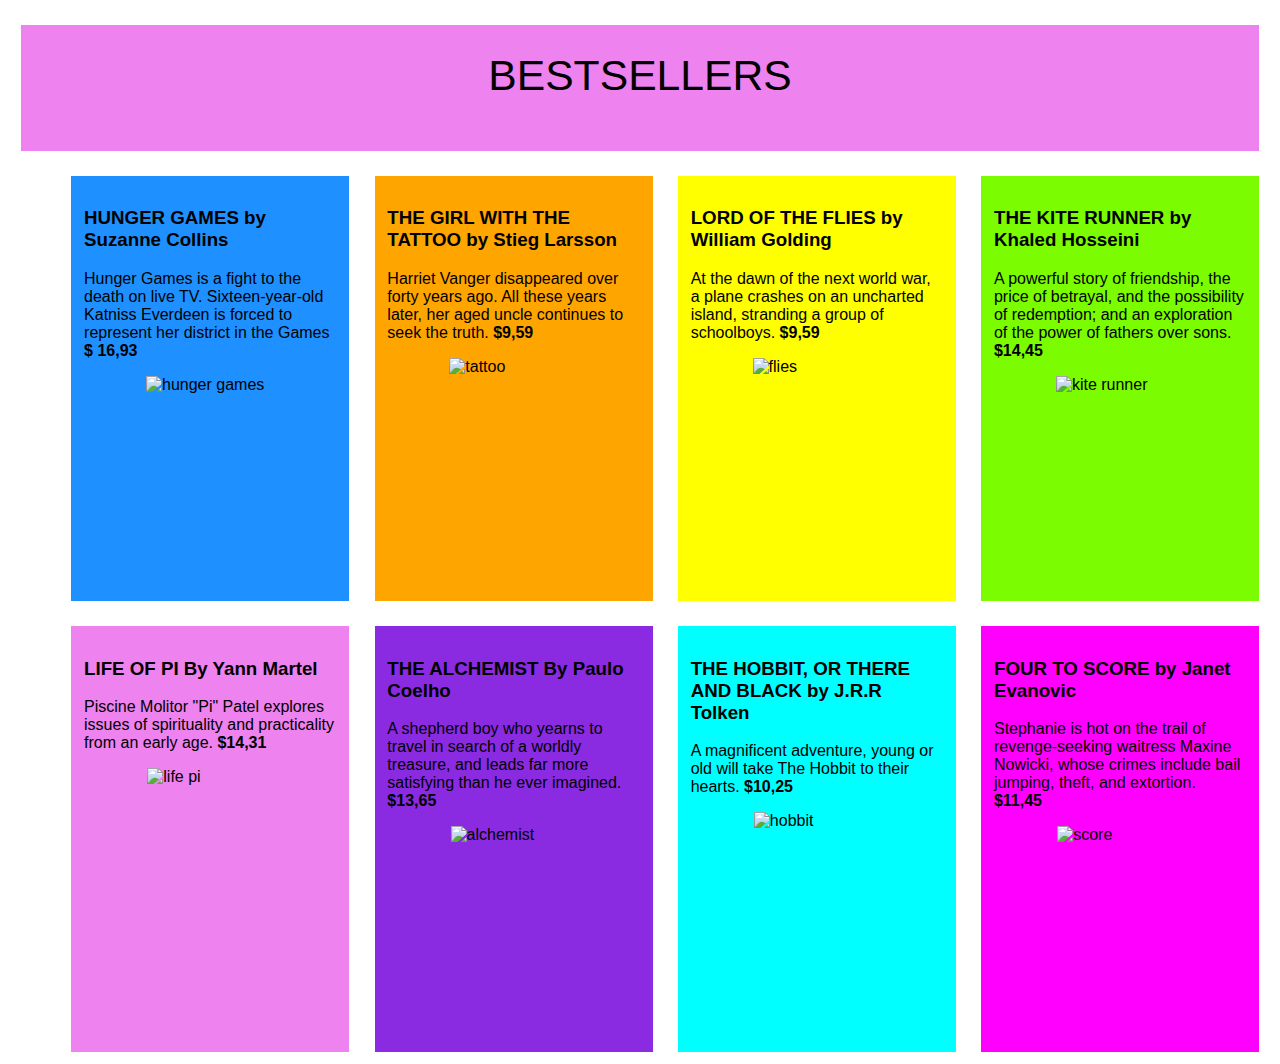
==== WEB DEVELOPMT/HandanYalcinWebAssignment4.html @ 45b0bce6 "adding files" ====
<!DOCTYPE HTML>

<html lang="en">

	<head>
		<meta charset="UTF-8" />
		<title>My New Major after Teaching</title>
		<link href="myfile4.css" rel="stylesheet" type= "text/css" media="screen" />
	 </head>
	 
	 <body>
	 
		<div class="center">
		<header id= "head">BESTSELLERS</header> 
		</div>
	 
	 <section id="s1">
		<h3> THE KITE RUNNER by Khaled Hosseini</h3>
		<p> A powerful story of friendship, the price of betrayal, and the possibility of redemption; and an exploration of the power of fathers over sons. <strong> $14,45 </strong> </p>
		<img class="s1_1--image" src="https://images-na.ssl-images-amazon.com/images/I/51aC4tiXgiL._SL260_.jpg " alt="kite runner" align="middle">
	 </section>
	 
	 <section id="s1_2">
		<h3> LORD OF THE FLIES by William Golding </h3>
		<p> At the dawn of the next world war, a plane crashes on an uncharted island, stranding a group of schoolboys.<strong> $9,59 </strong></p>
		<img class="s1_2--image" src="https://images-na.ssl-images-amazon.com/images/I/517XPK9ZhpL._SL260_.jpg" alt="flies" align="middle">
	 </section>
	 
	 <section id="s1_3">
		<h3> THE GIRL WITH THE TATTOO by Stieg Larsson </h3>
		<p> Harriet Vanger disappeared over forty years ago. All these years later, her aged uncle continues to seek the truth.<strong> $9,59 </strong> </p>
		<img class="s1_3--image" src="https://images-na.ssl-images-amazon.com/images/I/51aAKu3FqmL._SL260_.jpg" alt="tattoo" align="middle">
	 </section>
				
	 
	 <section id="s1_4">
		<h3> HUNGER GAMES by Suzanne Collins </h3>
		<p> Hunger Games is a fight to the death on live TV. Sixteen-year-old Katniss Everdeen is forced to represent her district in the Games <strong> $ 16,93 </strong></p>
		<img class="s1_3--image" src="https://images-na.ssl-images-amazon.com/images/I/41bOj-am1RL._SL260_.jpg" alt="hunger games">
	</section>
	 
	 <section id="s1_5">
		<h3> FOUR TO SCORE by Janet Evanovic </h3>
		<p>  Stephanie is hot on the trail of revenge-seeking waitress Maxine Nowicki, whose crimes include bail jumping, theft, and extortion. <strong> $11,45 </strong> </p>
		<img class="s1_5--image" src=" https://images-na.ssl-images-amazon.com/images/I/51iL-Ha7SoL._SL260_.jpg" alt="score">
	 </section>
	 
	 <section id="s1_6">
		<h3> THE HOBBIT, OR THERE AND BLACK by J.R.R Tolken </h3>
		<p> A magnificent adventure, young or old will take The Hobbit to their hearts.<strong> $10,25 </strong> </p>
		<img class="s1_6--image" src="https://images-na.ssl-images-amazon.com/images/I/41tzgUUcRJL._SL260_.jpg " alt="hobbit">
	 </section>
	 
	 <section id="s1_7">
		<h3> THE ALCHEMIST By Paulo Coelho </h3>
		<p>  A shepherd boy who yearns to travel in search of a worldly treasure, and leads far more satisfying than he ever imagined. <strong> $13,65 </strong> </p>
		<img class="s1_7--image" src=" https://images-na.ssl-images-amazon.com/images/I/41MhCmVyadL._SL260_.jpg" alt="alchemist">
	 </section>
	 
	 
	 <section id="s1_8">
		<h3> LIFE OF PI By Yann Martel </h3>
		<p>   Piscine Molitor "Pi" Patel explores issues of spirituality and practicality from an early age. <strong> $14,31</strong> </p>
		<img class="s1_8--image" src="https://images-na.ssl-images-amazon.com/images/I/51KrBMR1tHL._SL260_.jpg " alt="life pi">
	 </section>
---- WEB DEVELOPMT/myfile4.css ----
#head {
	background-color: violet;
	color: black;
	font-size: 32pt;
	height:100px;
	font-family: sans-serif;
	margin: 1%;
	margin-top: 2%;
	padding-top: 2%;
	text-align: center;
	}
	
#s1	{
	display: block;
	float:right;
	width: 20%;
	height: 400px;
	padding: 1%;
	margin: 1%;
	background-color: #7CFC00;
	color: black;
	font-size: 12pt;
	font-family: sans-serif;
	}
	
#s1_2{
	display: block;
	float:right;
	width: 20%;
	height: 400px;
	padding: 1%;
	margin: 1%;
	background-color: yellow;
	color: black;
	font-size: 12pt;
	font-family: sans-serif;
	}
	

#s1_3{
	display: block;
	float:right;
	width: 20%;
	height:400px;
	padding: 1%;
	margin: 1%;
	background-color: orange;
	color: black;
	font-size: 12pt;
	font-family: sans-serif;
	}
	
#s1_4 {
	display: block;
	float:right;
	width: 20%;
	height: 400px;
	padding: 1%;
	margin: 1%;
	background-color: dodgerblue;
	color: black;
	font-size: 12pt;
	font-family: sans-serif;
	}
	
#s1_5 {
	display: block;
	float:right;
	width: 20%;
	height: 400px;
	padding: 1%;
	margin: 1%;
	background-color: #FF00FF;
	color: black;
	font-size: 12pt;
	font-family: sans-serif;
	}


#s1_6 {
	display: block;
	float:right;
	width: 20%;
	height: 400px;
	padding: 1%;
	margin: 1%;
	background-color: aqua;
	color: black;
	font-size: 12pt;
	font-family: sans-serif;
}
	
#s1_7 {
	display: block;
	float:right;
	width: 20%;
	height: 400px;
	padding: 1%;
	margin: 1%;
	background-color: #8A2BE2;
	color: black;
	font-size: 12pt;
	font-family: sans-serif;	
}
#s1_8 {
	display: block;
	float:right;
	width: 20%;
	height: 400px;
	padding: 1%;
	margin: 1%;
	background-color: violet;
	color: black;
	font-size: 12pt;
	font-family: sans-serif;
}


.s1_1--image {
	/* Set the image to 100% of the width of the box that contains it 
		This will stop the image from going outside the edge of the box
	*/
	display: block;
    margin-left: auto;
    margin-right: auto;
	padding-bottom: 2%;
    width: 51%;
	
	
	
}

.s1_2--image {
	/* Set the image to 100% of the width of the box that contains it 
		This will stop the image from going outside the edge of the box
	*/
	display: block;
    margin-left: auto;
    margin-right: auto;
	padding-bottom: 2%;
    width: 51%;
}

.s1_3--image {
	/* Set the image to 100% of the width of the box that contains it 
		This will stop the image from going outside the edge of the box
	*/
	display: block;
    margin-left: auto;
    margin-right: auto;
	padding-bottom: 2%;
    width: 51%;
}
.s1_4--image {
	/* Set the image to 100% of the width of the box that contains it 
		This will stop the image from going outside the edge of the box
	*/
	display: block;
    margin-left: auto;
    margin-right: auto;
	padding-bottom: 2%;
    width: 51%;
}
.s1_5--image {
	/* Set the image to 100% of the width of the box that contains it 
		This will stop the image from going outside the edge of the box
	*/
	display: block;
    margin-left: auto;
    margin-right: auto;
	padding-bottom: 2%;
    width: 50%;
}
.s1_6--image {
	/* Set the image to 100% of the width of the box that contains it 
		This will stop the image from going outside the edge of the box
	*/
	display: block;
    margin-left: auto;
    margin-right: auto;
	padding-bottombottom: 2%;
    width: 50%;
}
.s1_7--image {
	/* Set the image to 100% of the width of the box that contains it 
		This will stop the image from going outside the edge of the box
	*/
	display: block;
    margin-left: auto;
    margin-right: auto;
	padding-bottom: 2%;
    width: 50%;
}
.s1_8--image {
	/* Set the image to 100% of the width of the box that contains it 
		This will stop the image from going outside the edge of the box
	*/
	display: block;
    margin-left: auto;
    margin-right: auto;
	padding-bottom: 2%;
    width: 50%;
}

.s1_4--video{
	/* Get rid of the border on the iframe*/
	border: 0;

	/* Set the maximum width for the video box*/
	max-width:200px;

	/* Set the width of the video box to 100% of 200px
		Doing it this way will let the video box get smaller if the window gets too small
	*/
	width: 100%;
	
}
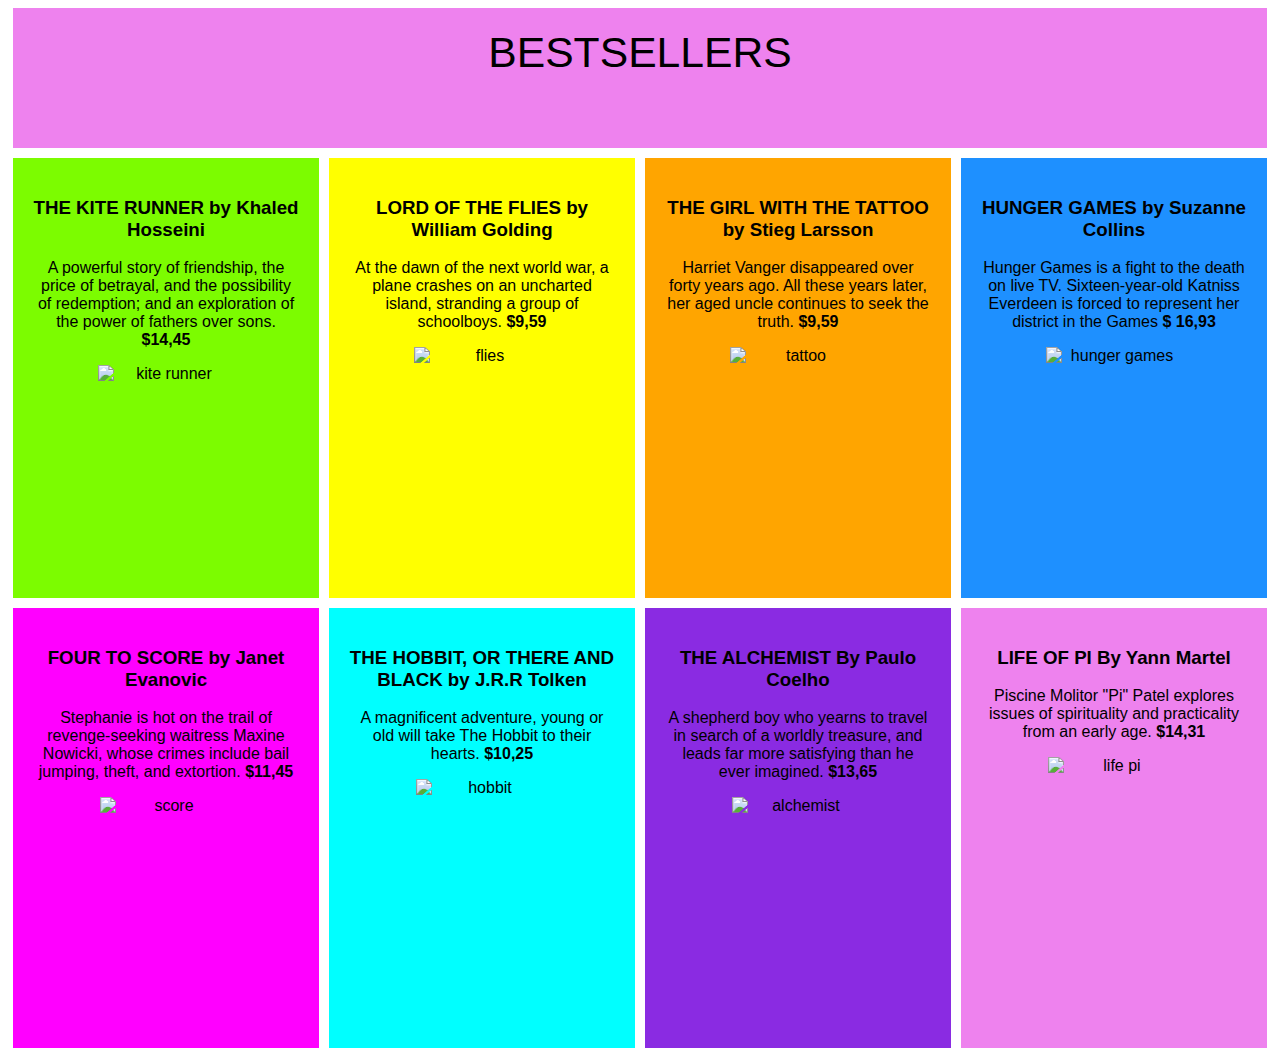
==== commit 51f061ea: "Changes to layout" ====
--- a/WEB DEVELOPMT/HandanYalcinWebAssignment4.html
+++ b/WEB DEVELOPMT/HandanYalcinWebAssignment4.html
@@ -1,68 +1,88 @@
 <!DOCTYPE HTML>
 
+<!-- Changes from James -->
 <html lang="en">
 
 	<head>
 		<meta charset="UTF-8" />
 		<title>My New Major after Teaching</title>
-		<link href="myfile4.css" rel="stylesheet" type= "text/css" media="screen" />
+		<link href="myfile4.css" rel="stylesheet" type= "text/css" />
 	 </head>
-	 
+
 	 <body>
-	 
-		<div class="center">
-		<header id= "head">BESTSELLERS</header> 
-		</div>
-	 
-	 <section id="s1">
-		<h3> THE KITE RUNNER by Khaled Hosseini</h3>
-		<p> A powerful story of friendship, the price of betrayal, and the possibility of redemption; and an exploration of the power of fathers over sons. <strong> $14,45 </strong> </p>
-		<img class="s1_1--image" src="https://images-na.ssl-images-amazon.com/images/I/51aC4tiXgiL._SL260_.jpg " alt="kite runner" align="middle">
-	 </section>
-	 
-	 <section id="s1_2">
-		<h3> LORD OF THE FLIES by William Golding </h3>
-		<p> At the dawn of the next world war, a plane crashes on an uncharted island, stranding a group of schoolboys.<strong> $9,59 </strong></p>
-		<img class="s1_2--image" src="https://images-na.ssl-images-amazon.com/images/I/517XPK9ZhpL._SL260_.jpg" alt="flies" align="middle">
-	 </section>
-	 
-	 <section id="s1_3">
-		<h3> THE GIRL WITH THE TATTOO by Stieg Larsson </h3>
-		<p> Harriet Vanger disappeared over forty years ago. All these years later, her aged uncle continues to seek the truth.<strong> $9,59 </strong> </p>
-		<img class="s1_3--image" src="https://images-na.ssl-images-amazon.com/images/I/51aAKu3FqmL._SL260_.jpg" alt="tattoo" align="middle">
-	 </section>
-				
-	 
-	 <section id="s1_4">
-		<h3> HUNGER GAMES by Suzanne Collins </h3>
-		<p> Hunger Games is a fight to the death on live TV. Sixteen-year-old Katniss Everdeen is forced to represent her district in the Games <strong> $ 16,93 </strong></p>
-		<img class="s1_3--image" src="https://images-na.ssl-images-amazon.com/images/I/41bOj-am1RL._SL260_.jpg" alt="hunger games">
-	</section>
-	 
-	 <section id="s1_5">
-		<h3> FOUR TO SCORE by Janet Evanovic </h3>
-		<p>  Stephanie is hot on the trail of revenge-seeking waitress Maxine Nowicki, whose crimes include bail jumping, theft, and extortion. <strong> $11,45 </strong> </p>
-		<img class="s1_5--image" src=" https://images-na.ssl-images-amazon.com/images/I/51iL-Ha7SoL._SL260_.jpg" alt="score">
-	 </section>
-	 
-	 <section id="s1_6">
-		<h3> THE HOBBIT, OR THERE AND BLACK by J.R.R Tolken </h3>
-		<p> A magnificent adventure, young or old will take The Hobbit to their hearts.<strong> $10,25 </strong> </p>
-		<img class="s1_6--image" src="https://images-na.ssl-images-amazon.com/images/I/41tzgUUcRJL._SL260_.jpg " alt="hobbit">
-	 </section>
-	 
-	 <section id="s1_7">
-		<h3> THE ALCHEMIST By Paulo Coelho </h3>
-		<p>  A shepherd boy who yearns to travel in search of a worldly treasure, and leads far more satisfying than he ever imagined. <strong> $13,65 </strong> </p>
-		<img class="s1_7--image" src=" https://images-na.ssl-images-amazon.com/images/I/41MhCmVyadL._SL260_.jpg" alt="alchemist">
-	 </section>
-	 
-	 
-	 <section id="s1_8">
-		<h3> LIFE OF PI By Yann Martel </h3>
-		<p>   Piscine Molitor "Pi" Patel explores issues of spirituality and practicality from an early age. <strong> $14,31</strong> </p>
-		<img class="s1_8--image" src="https://images-na.ssl-images-amazon.com/images/I/51KrBMR1tHL._SL260_.jpg " alt="life pi">
-	 </section>
-	 
-	 
-	 +		 <section class="header">
+			 <div class="layout-100">
+				<div class="header-content">
+					<header id= "head">BESTSELLERS</header>
+				</div>
+			</div>
+		</section>
+
+		<section class="book-gallery">
+			 <div class="layout-25">
+				<div id="s1" class="book-gallery-content">
+					<h3> THE KITE RUNNER by Khaled Hosseini</h3>
+					<p> A powerful story of friendship, the price of betrayal, and the possibility of redemption; and an exploration of the power of fathers over sons. <strong> $14,45 </strong> </p>
+					<img class="s1_1--image" src="https://images-na.ssl-images-amazon.com/images/I/51aC4tiXgiL._SL260_.jpg " alt="kite runner" align="middle">
+				</div>
+			 </div>
+
+			 <div class="layout-25">
+				 <div id="s1_2" class="book-gallery-content">
+					<h3> LORD OF THE FLIES by William Golding </h3>
+					<p> At the dawn of the next world war, a plane crashes on an uncharted island, stranding a group of schoolboys.<strong> $9,59 </strong></p>
+					<img class="s1_2--image" src="https://images-na.ssl-images-amazon.com/images/I/517XPK9ZhpL._SL260_.jpg" alt="flies" align="middle">
+				</div>
+			 </div>
+
+			 <div class="layout-25">
+				 <div id="s1_3" class="book-gallery-content">
+					<h3> THE GIRL WITH THE TATTOO by Stieg Larsson </h3>
+					<p> Harriet Vanger disappeared over forty years ago. All these years later, her aged uncle continues to seek the truth.<strong> $9,59 </strong> </p>
+					<img class="s1_3--image" src="https://images-na.ssl-images-amazon.com/images/I/51aAKu3FqmL._SL260_.jpg" alt="tattoo" align="middle">
+				</div>
+			 </div>
+
+			 <div class="layout-25">
+				 <div id="s1_4" class="book-gallery-content">
+					<h3> HUNGER GAMES by Suzanne Collins </h3>
+					<p> Hunger Games is a fight to the death on live TV. Sixteen-year-old Katniss Everdeen is forced to represent her district in the Games <strong> $ 16,93 </strong></p>
+					<img class="s1_3--image" src="https://images-na.ssl-images-amazon.com/images/I/41bOj-am1RL._SL260_.jpg" alt="hunger games">
+				</div>
+			</div>
+
+			 <div class="layout-25">
+				 <div id="s1_5" class="book-gallery-content">
+					<h3> FOUR TO SCORE by Janet Evanovic </h3>
+					<p>  Stephanie is hot on the trail of revenge-seeking waitress Maxine Nowicki, whose crimes include bail jumping, theft, and extortion. <strong> $11,45 </strong> </p>
+					<img class="s1_5--image" src=" https://images-na.ssl-images-amazon.com/images/I/51iL-Ha7SoL._SL260_.jpg" alt="score">
+				</div>
+			 </div>
+
+			 <div class="layout-25">
+				 <div id="s1_6" class="book-gallery-content">
+					<h3> THE HOBBIT, OR THERE AND BLACK by J.R.R Tolken </h3>
+					<p> A magnificent adventure, young or old will take The Hobbit to their hearts.<strong> $10,25 </strong> </p>
+					<img class="s1_6--image" src="https://images-na.ssl-images-amazon.com/images/I/41tzgUUcRJL._SL260_.jpg " alt="hobbit">
+				</div>
+			 </div>
+
+			 <div class="layout-25">
+				 <div id="s1_7" accesskey=""class="book-gallery-content">
+					<h3> THE ALCHEMIST By Paulo Coelho </h3>
+					<p>  A shepherd boy who yearns to travel in search of a worldly treasure, and leads far more satisfying than he ever imagined. <strong> $13,65 </strong> </p>
+					<img class="s1_7--image" src=" https://images-na.ssl-images-amazon.com/images/I/41MhCmVyadL._SL260_.jpg" alt="alchemist">
+				</div>
+			 </div>
+
+			 <div class="layout-25">
+				 <div id="s1_8" class="book-gallery-content">
+					<h3> LIFE OF PI By Yann Martel </h3>
+					<p> Piscine Molitor "Pi" Patel explores issues of spirituality and practicality from an early age. <strong> $14,31</strong> </p>
+					<img class="s1_8--image" src="https://images-na.ssl-images-amazon.com/images/I/51KrBMR1tHL._SL260_.jpg " alt="life pi">
+				</div>
+			 </div>
+		 </section>
+
+	 </body>
+</html>
--- a/WEB DEVELOPMT/myfile4.css
+++ b/WEB DEVELOPMT/myfile4.css
@@ -1,137 +1,93 @@
-#head {
+#s1	{
+	display: block;
+	height: 400px;
+	background-color: #7CFC00;
+	color: black;
+	font-size: 12pt;
+	font-family: sans-serif;
+	}
+
+#s1_2{
+	display: block;
+	height: 400px;
+	background-color: yellow;
+	color: black;
+	font-size: 12pt;
+	font-family: sans-serif;
+	}
+
+
+#s1_3{
+	display: block;
+	height:400px;
+	background-color: orange;
+	color: black;
+	font-size: 12pt;
+	font-family: sans-serif;
+	}
+
+#s1_4 {
+	display: block;
+	height: 400px;
+	background-color: dodgerblue;
+	color: black;
+	font-size: 12pt;
+	font-family: sans-serif;
+	}
+
+#s1_5 {
+	display: block;
+	height: 400px;
+	background-color: #FF00FF;
+	color: black;
+	font-size: 12pt;
+	font-family: sans-serif;
+	}
+
+
+#s1_6 {
+	display: block;
+	height: 400px;
+	background-color: aqua;
+	color: black;
+	font-size: 12pt;
+	font-family: sans-serif;
+}
+
+#s1_7 {
+	display: block;
+	height: 400px;
+	background-color: #8A2BE2;
+	color: black;
+	font-size: 12pt;
+	font-family: sans-serif;
+}
+#s1_8 {
+	display: block;
+	height: 400px;
 	background-color: violet;
 	color: black;
-	font-size: 32pt;
-	height:100px;
-	font-family: sans-serif;
-	margin: 1%;
-	margin-top: 2%;
-	padding-top: 2%;
-	text-align: center;
-	}
-	
-#s1	{
-	display: block;
-	float:right;
-	width: 20%;
-	height: 400px;
-	padding: 1%;
-	margin: 1%;
-	background-color: #7CFC00;
-	color: black;
-	font-size: 12pt;
-	font-family: sans-serif;
-	}
-	
-#s1_2{
-	display: block;
-	float:right;
-	width: 20%;
-	height: 400px;
-	padding: 1%;
-	margin: 1%;
-	background-color: yellow;
-	color: black;
-	font-size: 12pt;
-	font-family: sans-serif;
-	}
-	
-
-#s1_3{
-	display: block;
-	float:right;
-	width: 20%;
-	height:400px;
-	padding: 1%;
-	margin: 1%;
-	background-color: orange;
-	color: black;
-	font-size: 12pt;
-	font-family: sans-serif;
-	}
-	
-#s1_4 {
-	display: block;
-	float:right;
-	width: 20%;
-	height: 400px;
-	padding: 1%;
-	margin: 1%;
-	background-color: dodgerblue;
-	color: black;
-	font-size: 12pt;
-	font-family: sans-serif;
-	}
-	
-#s1_5 {
-	display: block;
-	float:right;
-	width: 20%;
-	height: 400px;
-	padding: 1%;
-	margin: 1%;
-	background-color: #FF00FF;
-	color: black;
-	font-size: 12pt;
-	font-family: sans-serif;
-	}
-
-
-#s1_6 {
-	display: block;
-	float:right;
-	width: 20%;
-	height: 400px;
-	padding: 1%;
-	margin: 1%;
-	background-color: aqua;
-	color: black;
-	font-size: 12pt;
-	font-family: sans-serif;
-}
-	
-#s1_7 {
-	display: block;
-	float:right;
-	width: 20%;
-	height: 400px;
-	padding: 1%;
-	margin: 1%;
-	background-color: #8A2BE2;
-	color: black;
-	font-size: 12pt;
-	font-family: sans-serif;	
-}
-#s1_8 {
-	display: block;
-	float:right;
-	width: 20%;
-	height: 400px;
-	padding: 1%;
-	margin: 1%;
-	background-color: violet;
-	color: black;
 	font-size: 12pt;
 	font-family: sans-serif;
 }
 
 
 .s1_1--image {
-	/* Set the image to 100% of the width of the box that contains it 
-		This will stop the image from going outside the edge of the box
-	*/
-	display: block;
-    margin-left: auto;
-    margin-right: auto;
-	padding-bottom: 2%;
-    width: 51%;
-	
-	
-	
+	/* Set the image to 100% of the width of the box that contains it
+		This will stop the image from going outside the edge of the box
+	*/
+	display: block;
+    margin-left: auto;
+    margin-right: auto;
+	padding-bottom: 2%;
+    width: 51%;
+
+
+
 }
 
 .s1_2--image {
-	/* Set the image to 100% of the width of the box that contains it 
+	/* Set the image to 100% of the width of the box that contains it
 		This will stop the image from going outside the edge of the box
 	*/
 	display: block;
@@ -142,7 +98,7 @@
 }
 
 .s1_3--image {
-	/* Set the image to 100% of the width of the box that contains it 
+	/* Set the image to 100% of the width of the box that contains it
 		This will stop the image from going outside the edge of the box
 	*/
 	display: block;
@@ -152,7 +108,7 @@
     width: 51%;
 }
 .s1_4--image {
-	/* Set the image to 100% of the width of the box that contains it 
+	/* Set the image to 100% of the width of the box that contains it
 		This will stop the image from going outside the edge of the box
 	*/
 	display: block;
@@ -162,7 +118,7 @@
     width: 51%;
 }
 .s1_5--image {
-	/* Set the image to 100% of the width of the box that contains it 
+	/* Set the image to 100% of the width of the box that contains it
 		This will stop the image from going outside the edge of the box
 	*/
 	display: block;
@@ -172,7 +128,7 @@
     width: 50%;
 }
 .s1_6--image {
-	/* Set the image to 100% of the width of the box that contains it 
+	/* Set the image to 100% of the width of the box that contains it
 		This will stop the image from going outside the edge of the box
 	*/
 	display: block;
@@ -182,7 +138,7 @@
     width: 50%;
 }
 .s1_7--image {
-	/* Set the image to 100% of the width of the box that contains it 
+	/* Set the image to 100% of the width of the box that contains it
 		This will stop the image from going outside the edge of the box
 	*/
 	display: block;
@@ -192,7 +148,7 @@
     width: 50%;
 }
 .s1_8--image {
-	/* Set the image to 100% of the width of the box that contains it 
+	/* Set the image to 100% of the width of the box that contains it
 		This will stop the image from going outside the edge of the box
 	*/
 	display: block;
@@ -213,5 +169,36 @@
 		Doing it this way will let the video box get smaller if the window gets too small
 	*/
 	width: 100%;
-	
-}+
+}
+
+.book-gallery{
+	display: flex;
+	flex-wrap: wrap;
+}
+
+.layout-100{
+	width: 100%;
+}
+
+.layout-25{
+	width: 25%;
+}
+
+.book-gallery-content{
+	padding: 20px;
+	margin: 5px;
+	text-align: center;
+}
+
+.header-content{
+	padding: 20px;
+	margin: 5px;
+	text-align: center;
+	background-color: violet;
+	color: black;
+	font-size: 32pt;
+	height:100px;
+	font-family: sans-serif;
+	text-align: center;
+}
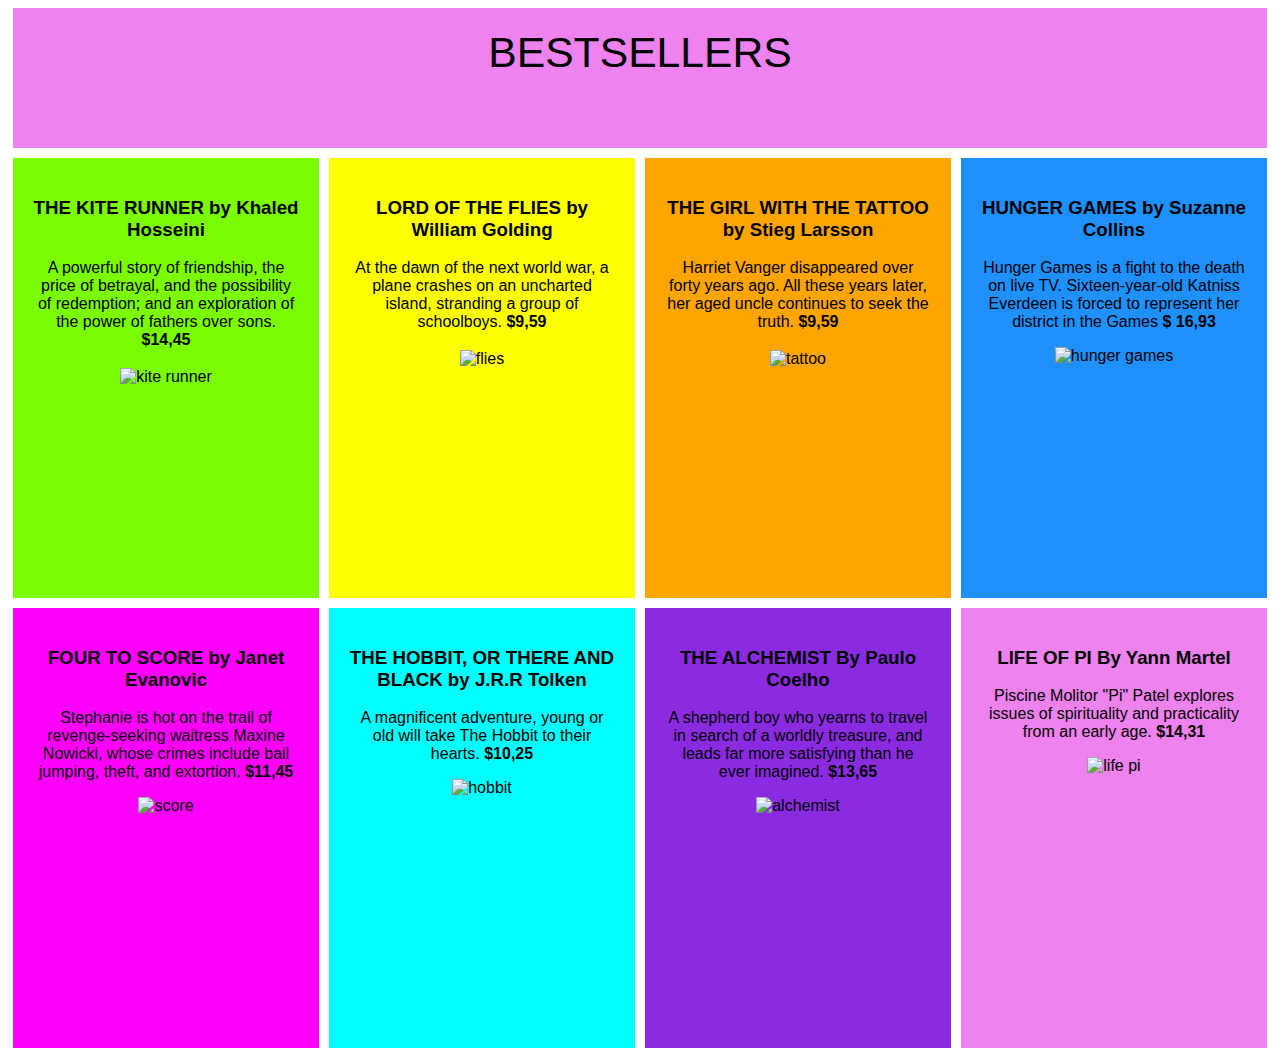
==== commit b8f7a0bc: "Changes to assignment" ====
--- a/WEB DEVELOPMT/HandanYalcinWebAssignment4.html
+++ b/WEB DEVELOPMT/HandanYalcinWebAssignment4.html
@@ -4,14 +4,15 @@
 <html lang="en">
 
 	<head>
-		<meta charset="UTF-8" />
+		<!--  the viewport stuff will make the page scale properly as you resize it -->
+		<meta charset="UTF-8" name="viewport" content="width=device-width, initial-scale=1.0" />
 		<title>My New Major after Teaching</title>
 		<link href="myfile4.css" rel="stylesheet" type= "text/css" />
 	 </head>
 
 	 <body>
 		 <section class="header">
-			 <div class="layout-100">
+			 <div class="small-layout-100">
 				<div class="header-content">
 					<header id= "head">BESTSELLERS</header>
 				</div>
@@ -19,67 +20,67 @@
 		</section>
 
 		<section class="book-gallery">
-			 <div class="layout-25">
+			 <div class="small-layout-100 large-layout-25 ">
 				<div id="s1" class="book-gallery-content">
 					<h3> THE KITE RUNNER by Khaled Hosseini</h3>
 					<p> A powerful story of friendship, the price of betrayal, and the possibility of redemption; and an exploration of the power of fathers over sons. <strong> $14,45 </strong> </p>
-					<img class="s1_1--image" src="https://images-na.ssl-images-amazon.com/images/I/51aC4tiXgiL._SL260_.jpg " alt="kite runner" align="middle">
+					<img class="s1_1--image book-gallery-image" src="https://images-na.ssl-images-amazon.com/images/I/51aC4tiXgiL._SL260_.jpg " alt="kite runner" align="middle">
 				</div>
 			 </div>
 
-			 <div class="layout-25">
+			 <div class="large-layout-25 small-layout-100">
 				 <div id="s1_2" class="book-gallery-content">
 					<h3> LORD OF THE FLIES by William Golding </h3>
 					<p> At the dawn of the next world war, a plane crashes on an uncharted island, stranding a group of schoolboys.<strong> $9,59 </strong></p>
-					<img class="s1_2--image" src="https://images-na.ssl-images-amazon.com/images/I/517XPK9ZhpL._SL260_.jpg" alt="flies" align="middle">
+					<img class="s1_2--image book-gallery-image" src="https://images-na.ssl-images-amazon.com/images/I/517XPK9ZhpL._SL260_.jpg" alt="flies" align="middle">
 				</div>
 			 </div>
 
-			 <div class="layout-25">
+			 <div class="large-layout-25 small-layout-100">
 				 <div id="s1_3" class="book-gallery-content">
 					<h3> THE GIRL WITH THE TATTOO by Stieg Larsson </h3>
 					<p> Harriet Vanger disappeared over forty years ago. All these years later, her aged uncle continues to seek the truth.<strong> $9,59 </strong> </p>
-					<img class="s1_3--image" src="https://images-na.ssl-images-amazon.com/images/I/51aAKu3FqmL._SL260_.jpg" alt="tattoo" align="middle">
+					<img class="s1_3--image book-gallery-image" src="https://images-na.ssl-images-amazon.com/images/I/51aAKu3FqmL._SL260_.jpg" alt="tattoo" align="middle">
 				</div>
 			 </div>
 
-			 <div class="layout-25">
+			 <div class="large-layout-25 small-layout-100">
 				 <div id="s1_4" class="book-gallery-content">
 					<h3> HUNGER GAMES by Suzanne Collins </h3>
 					<p> Hunger Games is a fight to the death on live TV. Sixteen-year-old Katniss Everdeen is forced to represent her district in the Games <strong> $ 16,93 </strong></p>
-					<img class="s1_3--image" src="https://images-na.ssl-images-amazon.com/images/I/41bOj-am1RL._SL260_.jpg" alt="hunger games">
+					<img class="s1_3--image book-gallery-image" src="https://images-na.ssl-images-amazon.com/images/I/41bOj-am1RL._SL260_.jpg" alt="hunger games">
 				</div>
 			</div>
 
-			 <div class="layout-25">
+			 <div class="large-layout-25 small-layout-100">
 				 <div id="s1_5" class="book-gallery-content">
 					<h3> FOUR TO SCORE by Janet Evanovic </h3>
 					<p>  Stephanie is hot on the trail of revenge-seeking waitress Maxine Nowicki, whose crimes include bail jumping, theft, and extortion. <strong> $11,45 </strong> </p>
-					<img class="s1_5--image" src=" https://images-na.ssl-images-amazon.com/images/I/51iL-Ha7SoL._SL260_.jpg" alt="score">
+					<img class="s1_5--image book-gallery-image" src=" https://images-na.ssl-images-amazon.com/images/I/51iL-Ha7SoL._SL260_.jpg" alt="score">
 				</div>
 			 </div>
 
-			 <div class="layout-25">
+			 <div class="large-layout-25 small-layout-100">
 				 <div id="s1_6" class="book-gallery-content">
 					<h3> THE HOBBIT, OR THERE AND BLACK by J.R.R Tolken </h3>
 					<p> A magnificent adventure, young or old will take The Hobbit to their hearts.<strong> $10,25 </strong> </p>
-					<img class="s1_6--image" src="https://images-na.ssl-images-amazon.com/images/I/41tzgUUcRJL._SL260_.jpg " alt="hobbit">
+					<img class="s1_6--image book-gallery-image" src="https://images-na.ssl-images-amazon.com/images/I/41tzgUUcRJL._SL260_.jpg " alt="hobbit">
 				</div>
 			 </div>
 
-			 <div class="layout-25">
+			 <div class="large-layout-25 small-layout-100">
 				 <div id="s1_7" accesskey=""class="book-gallery-content">
 					<h3> THE ALCHEMIST By Paulo Coelho </h3>
 					<p>  A shepherd boy who yearns to travel in search of a worldly treasure, and leads far more satisfying than he ever imagined. <strong> $13,65 </strong> </p>
-					<img class="s1_7--image" src=" https://images-na.ssl-images-amazon.com/images/I/41MhCmVyadL._SL260_.jpg" alt="alchemist">
+					<img class="s1_7--image book-gallery-image" src=" https://images-na.ssl-images-amazon.com/images/I/41MhCmVyadL._SL260_.jpg" alt="alchemist">
 				</div>
 			 </div>
 
-			 <div class="layout-25">
+			 <div class="large-layout-25 small-layout-100">
 				 <div id="s1_8" class="book-gallery-content">
 					<h3> LIFE OF PI By Yann Martel </h3>
 					<p> Piscine Molitor "Pi" Patel explores issues of spirituality and practicality from an early age. <strong> $14,31</strong> </p>
-					<img class="s1_8--image" src="https://images-na.ssl-images-amazon.com/images/I/51KrBMR1tHL._SL260_.jpg " alt="life pi">
+					<img class="s1_8--image book-gallery-image" src="https://images-na.ssl-images-amazon.com/images/I/51KrBMR1tHL._SL260_.jpg " alt="life pi">
 				</div>
 			 </div>
 		 </section>
--- a/WEB DEVELOPMT/myfile4.css
+++ b/WEB DEVELOPMT/myfile4.css
@@ -1,194 +1,81 @@
 #s1	{
-	display: block;
-	height: 400px;
+/* Put repeated parts in one class, .book-gallery-content */
 	background-color: #7CFC00;
-	color: black;
-	font-size: 12pt;
-	font-family: sans-serif;
 	}
 
 #s1_2{
-	display: block;
-	height: 400px;
 	background-color: yellow;
-	color: black;
-	font-size: 12pt;
-	font-family: sans-serif;
-	}
+}
 
 
 #s1_3{
-	display: block;
-	height:400px;
 	background-color: orange;
-	color: black;
-	font-size: 12pt;
-	font-family: sans-serif;
-	}
+}
 
 #s1_4 {
-	display: block;
-	height: 400px;
 	background-color: dodgerblue;
-	color: black;
-	font-size: 12pt;
-	font-family: sans-serif;
-	}
+}
 
 #s1_5 {
-	display: block;
-	height: 400px;
 	background-color: #FF00FF;
-	color: black;
-	font-size: 12pt;
-	font-family: sans-serif;
-	}
+}
 
 
 #s1_6 {
-	display: block;
-	height: 400px;
 	background-color: aqua;
-	color: black;
-	font-size: 12pt;
-	font-family: sans-serif;
 }
 
 #s1_7 {
-	display: block;
-	height: 400px;
 	background-color: #8A2BE2;
-	color: black;
-	font-size: 12pt;
-	font-family: sans-serif;
 }
 #s1_8 {
-	display: block;
-	height: 400px;
 	background-color: violet;
-	color: black;
-	font-size: 12pt;
-	font-family: sans-serif;
 }
 
 
 .s1_1--image {
-	/* Set the image to 100% of the width of the box that contains it
-		This will stop the image from going outside the edge of the box
-	*/
-	display: block;
-    margin-left: auto;
-    margin-right: auto;
-	padding-bottom: 2%;
-    width: 51%;
-
-
-
 }
 
 .s1_2--image {
-	/* Set the image to 100% of the width of the box that contains it
-		This will stop the image from going outside the edge of the box
-	*/
-	display: block;
-    margin-left: auto;
-    margin-right: auto;
-	padding-bottom: 2%;
-    width: 51%;
 }
 
 .s1_3--image {
-	/* Set the image to 100% of the width of the box that contains it
-		This will stop the image from going outside the edge of the box
-	*/
-	display: block;
-    margin-left: auto;
-    margin-right: auto;
-	padding-bottom: 2%;
-    width: 51%;
 }
 .s1_4--image {
-	/* Set the image to 100% of the width of the box that contains it
-		This will stop the image from going outside the edge of the box
-	*/
-	display: block;
-    margin-left: auto;
-    margin-right: auto;
-	padding-bottom: 2%;
-    width: 51%;
 }
 .s1_5--image {
-	/* Set the image to 100% of the width of the box that contains it
-		This will stop the image from going outside the edge of the box
-	*/
-	display: block;
-    margin-left: auto;
-    margin-right: auto;
-	padding-bottom: 2%;
-    width: 50%;
 }
 .s1_6--image {
-	/* Set the image to 100% of the width of the box that contains it
-		This will stop the image from going outside the edge of the box
-	*/
-	display: block;
-    margin-left: auto;
-    margin-right: auto;
-	padding-bottombottom: 2%;
-    width: 50%;
 }
 .s1_7--image {
-	/* Set the image to 100% of the width of the box that contains it
-		This will stop the image from going outside the edge of the box
-	*/
-	display: block;
-    margin-left: auto;
-    margin-right: auto;
-	padding-bottom: 2%;
-    width: 50%;
 }
 .s1_8--image {
-	/* Set the image to 100% of the width of the box that contains it
-		This will stop the image from going outside the edge of the box
-	*/
-	display: block;
-    margin-left: auto;
-    margin-right: auto;
-	padding-bottom: 2%;
-    width: 50%;
 }
 
-.s1_4--video{
-	/* Get rid of the border on the iframe*/
-	border: 0;
-
-	/* Set the maximum width for the video box*/
-	max-width:200px;
-
-	/* Set the width of the video box to 100% of 200px
-		Doing it this way will let the video box get smaller if the window gets too small
-	*/
-	width: 100%;
-
-}
-
+/*
+* if you set display flex on a parent like <section class="book-gallery">
+* it will try to put all the immediate children like <div class="small-layout-100 large-layout-25 ">
+* on the same line.
+* flex-wrap: wrap will make those children go to the next line if they are too wide to fit on one line
+*/
+/*
+ * This can also be done by not using flex and making the children display: inline-block but you have to use a trick to get rid of spaces between boxes that are added by making them inline-block (having no space between divs)
+ */
 .book-gallery{
 	display: flex;
 	flex-wrap: wrap;
 }
 
-.layout-100{
-	width: 100%;
-}
-
-.layout-25{
-	width: 25%;
-}
-
 .book-gallery-content{
 	padding: 20px;
 	margin: 5px;
+	height: 400px;
 	text-align: center;
+	font-size: 12pt;
+	font-family: sans-serif;
+	color: black;
+	/* Make the boxes scroll down if the image goes outside of the box on the bottom */
+	overflow: auto;
 }
 
 .header-content{
@@ -202,3 +89,23 @@
 	font-family: sans-serif;
 	text-align: center;
 }
+
+.book-gallery-image{
+	max-height: 150px;
+	margin-left: auto;
+	margin-right: auto;
+	padding-bottom: 5px;
+}
+
+/* small screen is the default layout so don't put it in a media query */
+.small-layout-100{
+	width: 100%;
+}
+
+/* This means that when the screen is at least 799.9px wide, use this class on the element. It will override the width in .small-layout-100 */
+@media only screen and (min-width: 799.9px) {
+		.large-layout-25{
+			width: 25%;
+		}
+
+}
